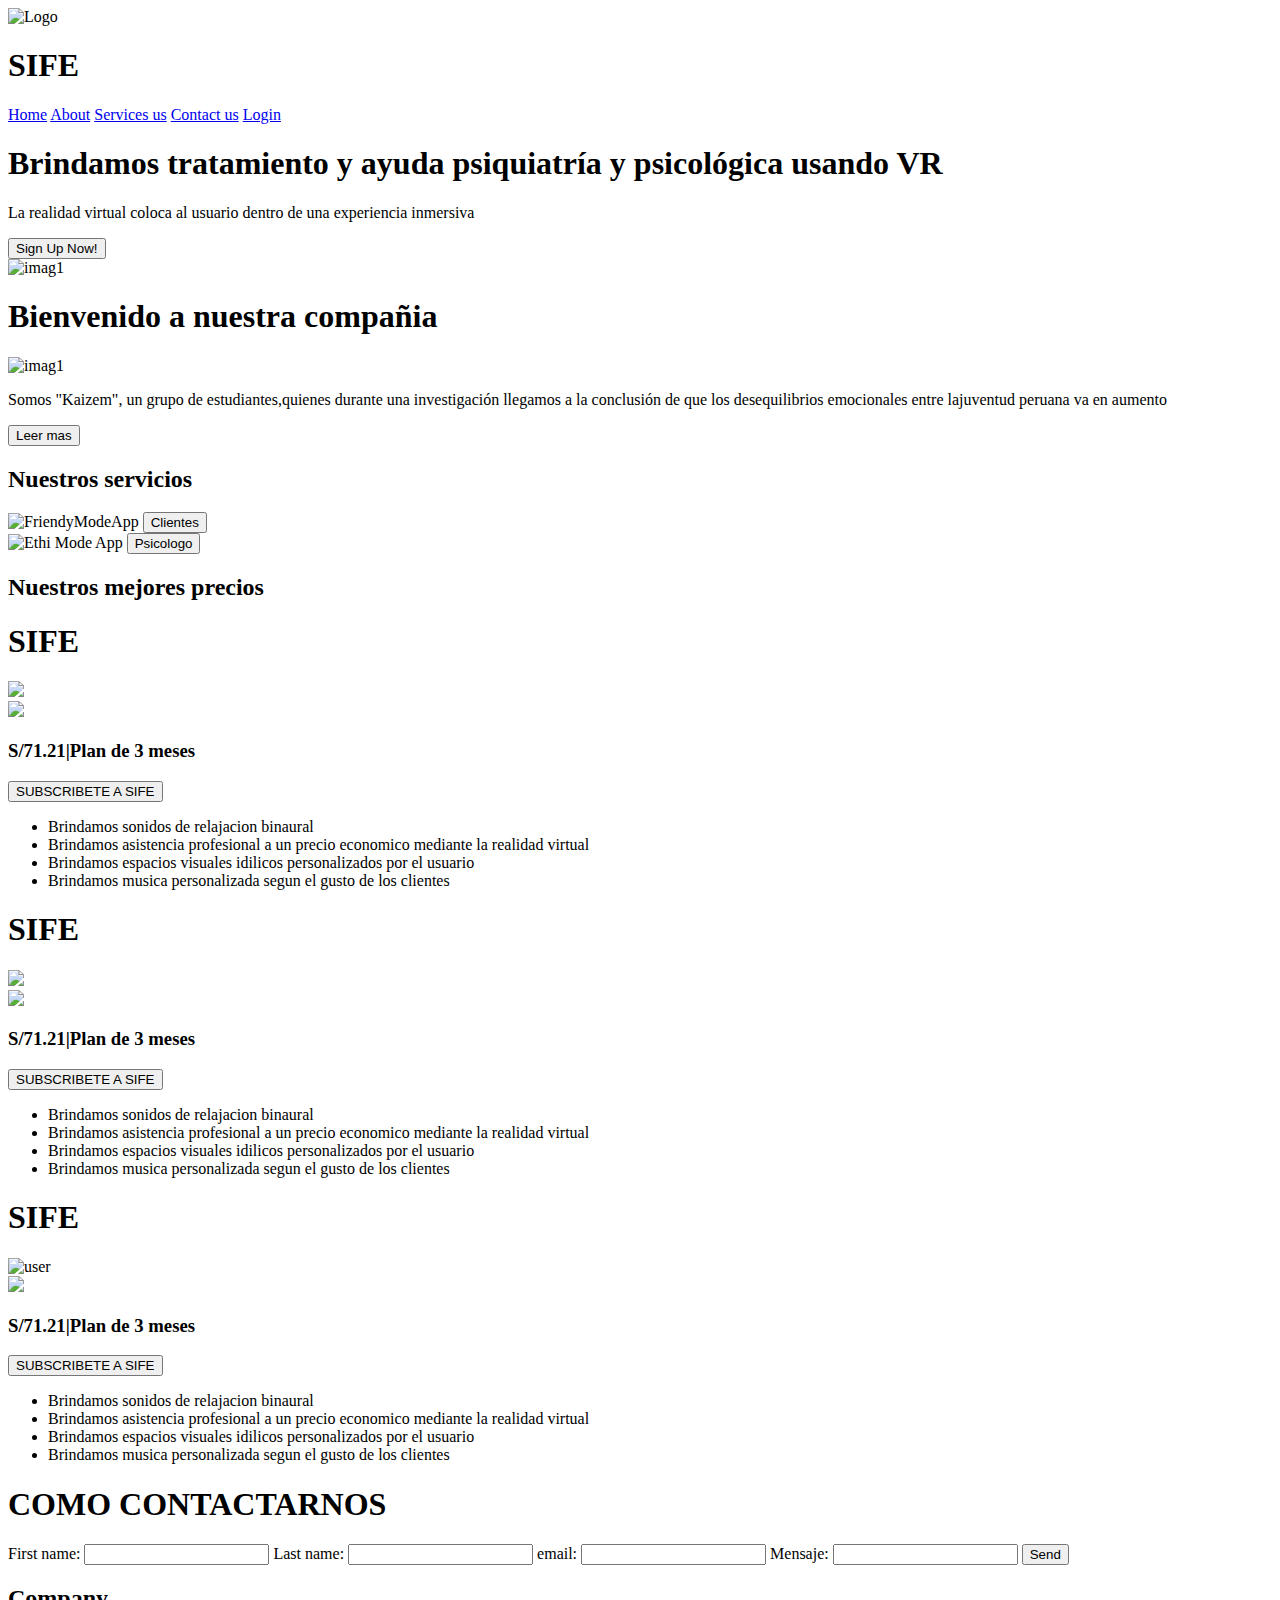
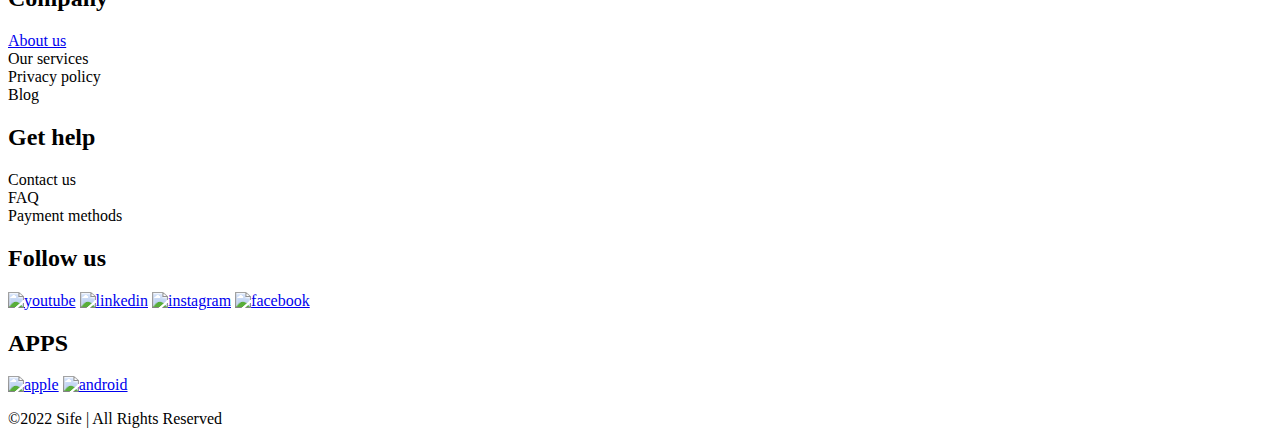
==== index.html @ 6ef8b2e0 "Rename template.html to index.html" ====
<!DOCTYPE html>
<head>
<meta charset="UTF-8">
<meta name="viewport" content="width=device-width, initial-scale=1.0">
<link rel="stylesheet" href="images/styles.css">
<title>Template</title>
<script src="images/myscript.js"></script>
</head>
<body>
<header>

<div class="Title">

<div class="item"><img src="images/Logo.png" alt="Logo" class="Logo"></div>
<div class="item"><h1  >SIFE</h1></div>
</div>    

<nav>
 
    <a href="images/template.html" class="b1">Home</a>
    <a href="images/template.html" class="b1">About</a>
    <a href="images/template.html" class="b1">Services us</a>
    <a href="images/template.html" class="b1">Contact us</a>
    <a href="images/template.html" class="b1">Login</a>

</nav>

</header>

<div class="images">


  <div class="column">
     <h1 class="texto1">Brindamos tratamiento y ayuda psiquiatría y psicológica usando VR</h1>

     <p class="texto1">La realidad virtual coloca al usuario dentro de una experiencia inmersiva</p>
      <button  class="RickRoll" onclick="RickRoll()" >Sign Up Now!</button>

   </div>



  <img src="images/augmented.png" alt="imag1" class="itemImage" >

</div>





<div class="column two">


    <h1 class="texto2">Bienvenido a nuestra compañia</h1>
    <img src="images/team.png" alt="imag1" class="itemImage">
    <p class="texto2">Somos "Kaizem", un grupo de estudiantes,quienes durante una investigación llegamos a la conclusión de que los desequilibrios emocionales entre lajuventud peruana va en aumento  </p>
    <button  class="RickRoll" onclick="RickRoll()" >Leer mas</button>
    
 </div>
    
    

  



 <h2 class="productTitle">Nuestros servicios</h2>
<div class="products">
    
    <div class="item">
    <img src="images/psicologo.png" alt="FriendyModeApp">
    <button  class="b3">Clientes</button>
    </div>
    
    <div  class="item">
    <img src="images/client.png" alt="Ethi Mode App">
    <button class="b3" >Psicologo</button>
    </div>


</div>

<h2 class="productTitleb">Nuestros mejores precios</h2>

<div class="subscription">

<div class="plan">

 <div class="PlanTitle">
     <h1>SIFE</h1>
     <img src="images/user.png">
  
 </div>

 <div class="PlanSubTitle">
     <img class="flag" src="images/flag.png">
     <h3>S/71.21|Plan de 3 meses</h3>
    
   
 </div>


 <button class="sub" onclick="RickRoll()">SUBSCRIBETE A SIFE</button>
 <ul>
     <li>Brindamos sonidos de relajacion binaural</li>
     <li>Brindamos asistencia profesional a un precio economico mediante la realidad virtual</li>
     <li>Brindamos espacios visuales idilicos personalizados por el usuario</li>
     <li>Brindamos musica personalizada segun el gusto de los clientes</li>
 </ul>


</div>


<div class="plan">

    <div class="PlanTitle">
        <h1>SIFE</h1>
        <img src="images/user.png">
     
    </div>
   
    <div class="PlanSubTitle">
        <img class="flag" src="images/flag.png">
        <h3>S/71.21|Plan de 3 meses</h3>
       
      
    </div>
   
   
    <button class="sub" onclick="RickRoll()">SUBSCRIBETE A SIFE</button>
    <ul>
        <li>Brindamos sonidos de relajacion binaural</li>
        <li>Brindamos asistencia profesional a un precio economico mediante la realidad virtual</li>
        <li>Brindamos espacios visuales idilicos personalizados por el usuario</li>
        <li>Brindamos musica personalizada segun el gusto de los clientes</li>
    </ul>
   
   
   </div>

   
 <div class="plan">

    <div class="PlanTitle">
        <h1>SIFE</h1>
        <img src="images/user.png" alt="user" class="user">
     
    </div>
   
    <div class="PlanSubTitle">
        <img class="flag" src="images/flag.png">
        <h3>S/71.21|Plan de 3 meses</h3>
       
      
    </div>
   
   
    <button class="sub" onclick="RickRoll()">SUBSCRIBETE A SIFE</button>
    <ul>
        <li>Brindamos sonidos de relajacion binaural</li>
        <li>Brindamos asistencia profesional a un precio economico mediante la realidad virtual</li>
        <li>Brindamos espacios visuales idilicos personalizados por el usuario</li>
        <li>Brindamos musica personalizada segun el gusto de los clientes</li>
    </ul>
   
   
 </div>

</div>



<div>
    <form class="SignUpForm">
        <h1>COMO CONTACTARNOS</h1>
        <label for="fname">First name:</label>
        <input type="text" id="fname" name="fname">
        <label for="lname">Last name:</label>
        <input type="text" id="lname" name="lname">
        <label for="email">email:</label>
        <input type="text" id="email" name="email">
        <label for="password">Mensaje:</label>
        <input type="password" id="password" name="password" id="mensaje">
        <button  class="RickRoll"  >Send</button>
    </form>
    
</div>



<footer>

<div class="footerdiv">
    
    <div class="footerdiv2">
        <h2 class="footerTitle2">Company</h2>
        <a href="images/redirect.html"><div class="footerdiv2 item">About us</div></a>
        <div class="footerdiv2 item">Our services</div>
        <div class="footerdiv2 item">Privacy policy</div>
        <div class="footerdiv2 item">Blog</div>

    </div>

    <div class="footerdiv2">
         <h2 class="footerTitle2">Get help</h2>
         <div class="footerdiv2 item">Contact us</div>
         <div class="footerdiv2 item">FAQ</div>
         <div class="footerdiv2 item">Payment methods</div>

      
    </div>

    <div class="footerdiv2">
     <h2 class="footerTitle2">Follow us</h2>
     <div class="footerdiv3">
        <a href="images/redirect.html"><img src="images/youtube.png" alt="youtube" class="socialImage"></a>
        <a href="images/.html"><img src="images/linkedin.png" alt="linkedin" class="socialImage"></a>
        <a href="images/redirect.html"><img src="images/instagram.png" alt="instagram" class="socialImage"></a>
        <a href="images/redirect.html"><img src="images/facebook.png" alt="facebook" class="socialImage"></a>
     </div>
    </div>


     <div class="footerdiv2">
        <h2 class="footerTitle2">APPS</h2>
        <div class="footerdiv3">
           <a href="images/redirect.html"><img src="images/apple.png" alt="apple" class="socialImage"></a>
           <a href="images/redirect.html"><img src="images/android.png" alt="android" class="socialImage"></a>
    
        </div>

      
    </div>
  
    </div>

<p class="footerTitle3">&copy;2022 Sife | All Rights Reserved</p>
</footer>
</body>
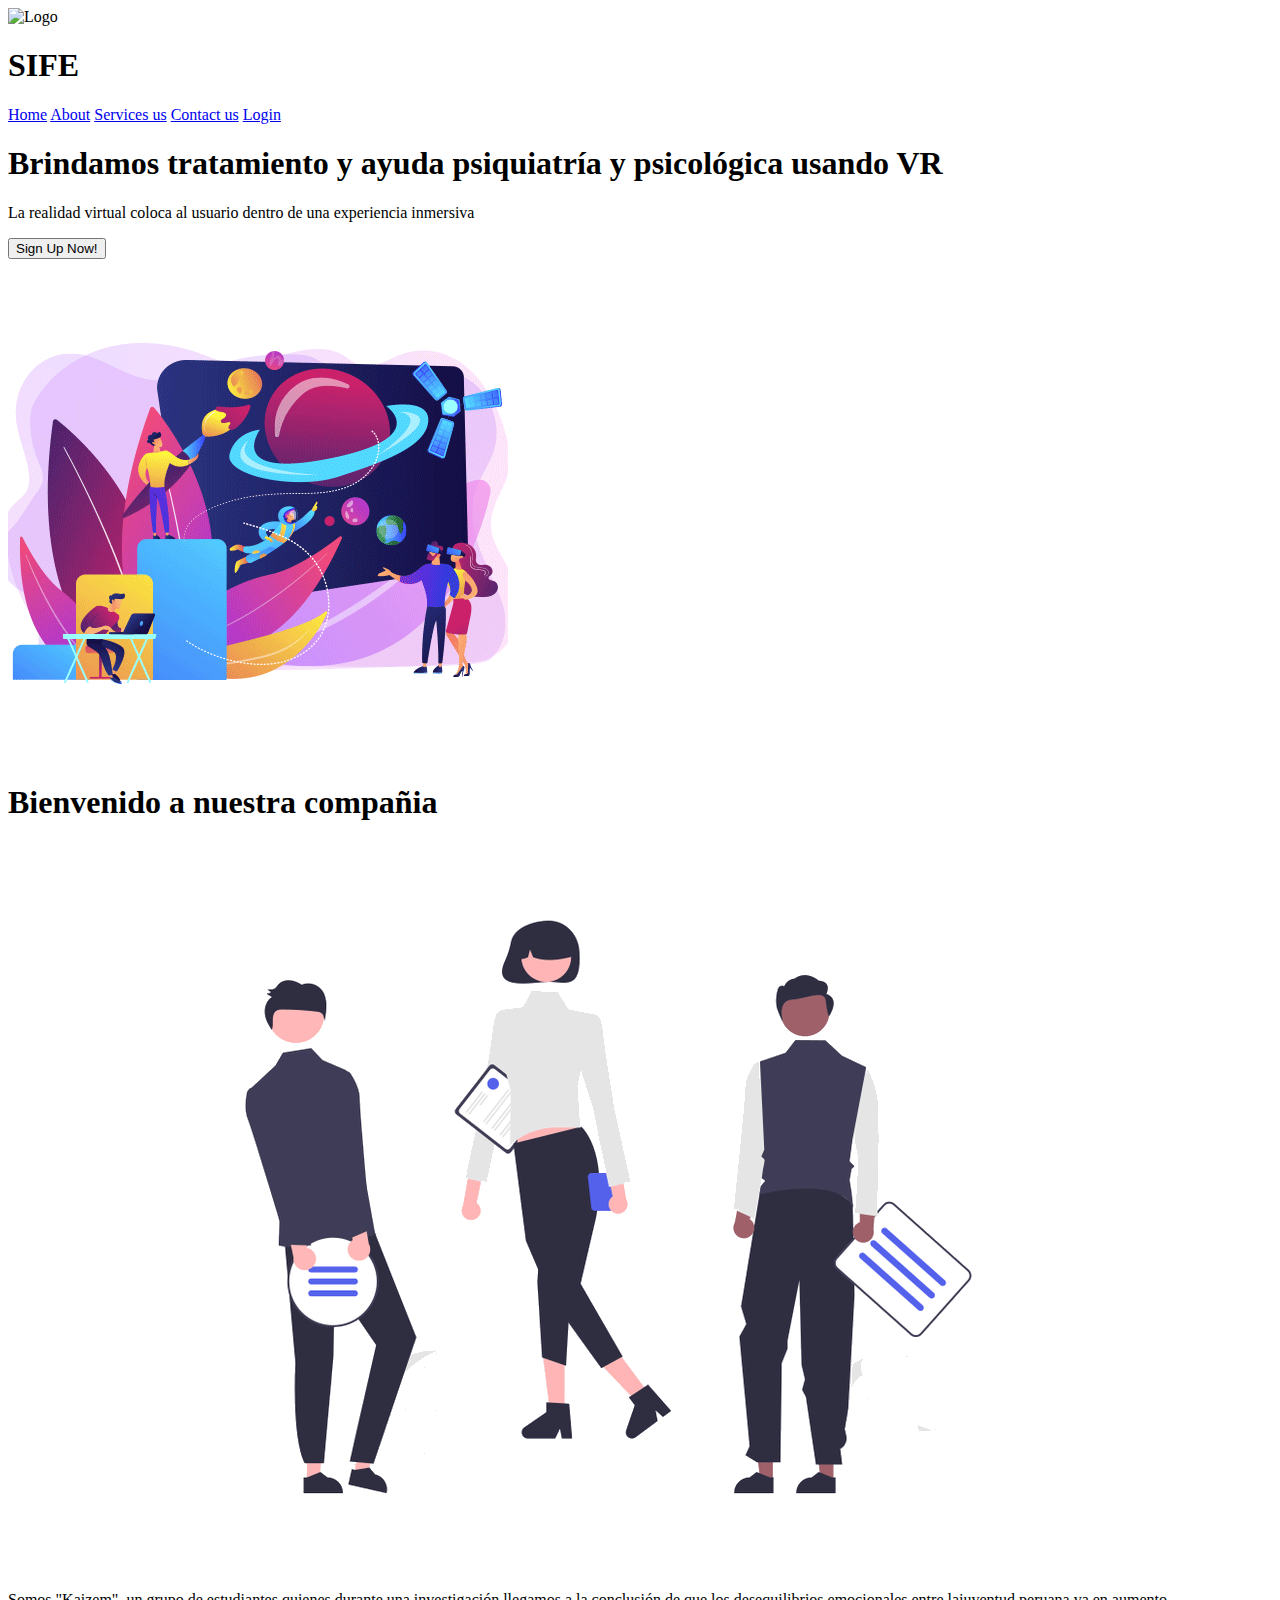
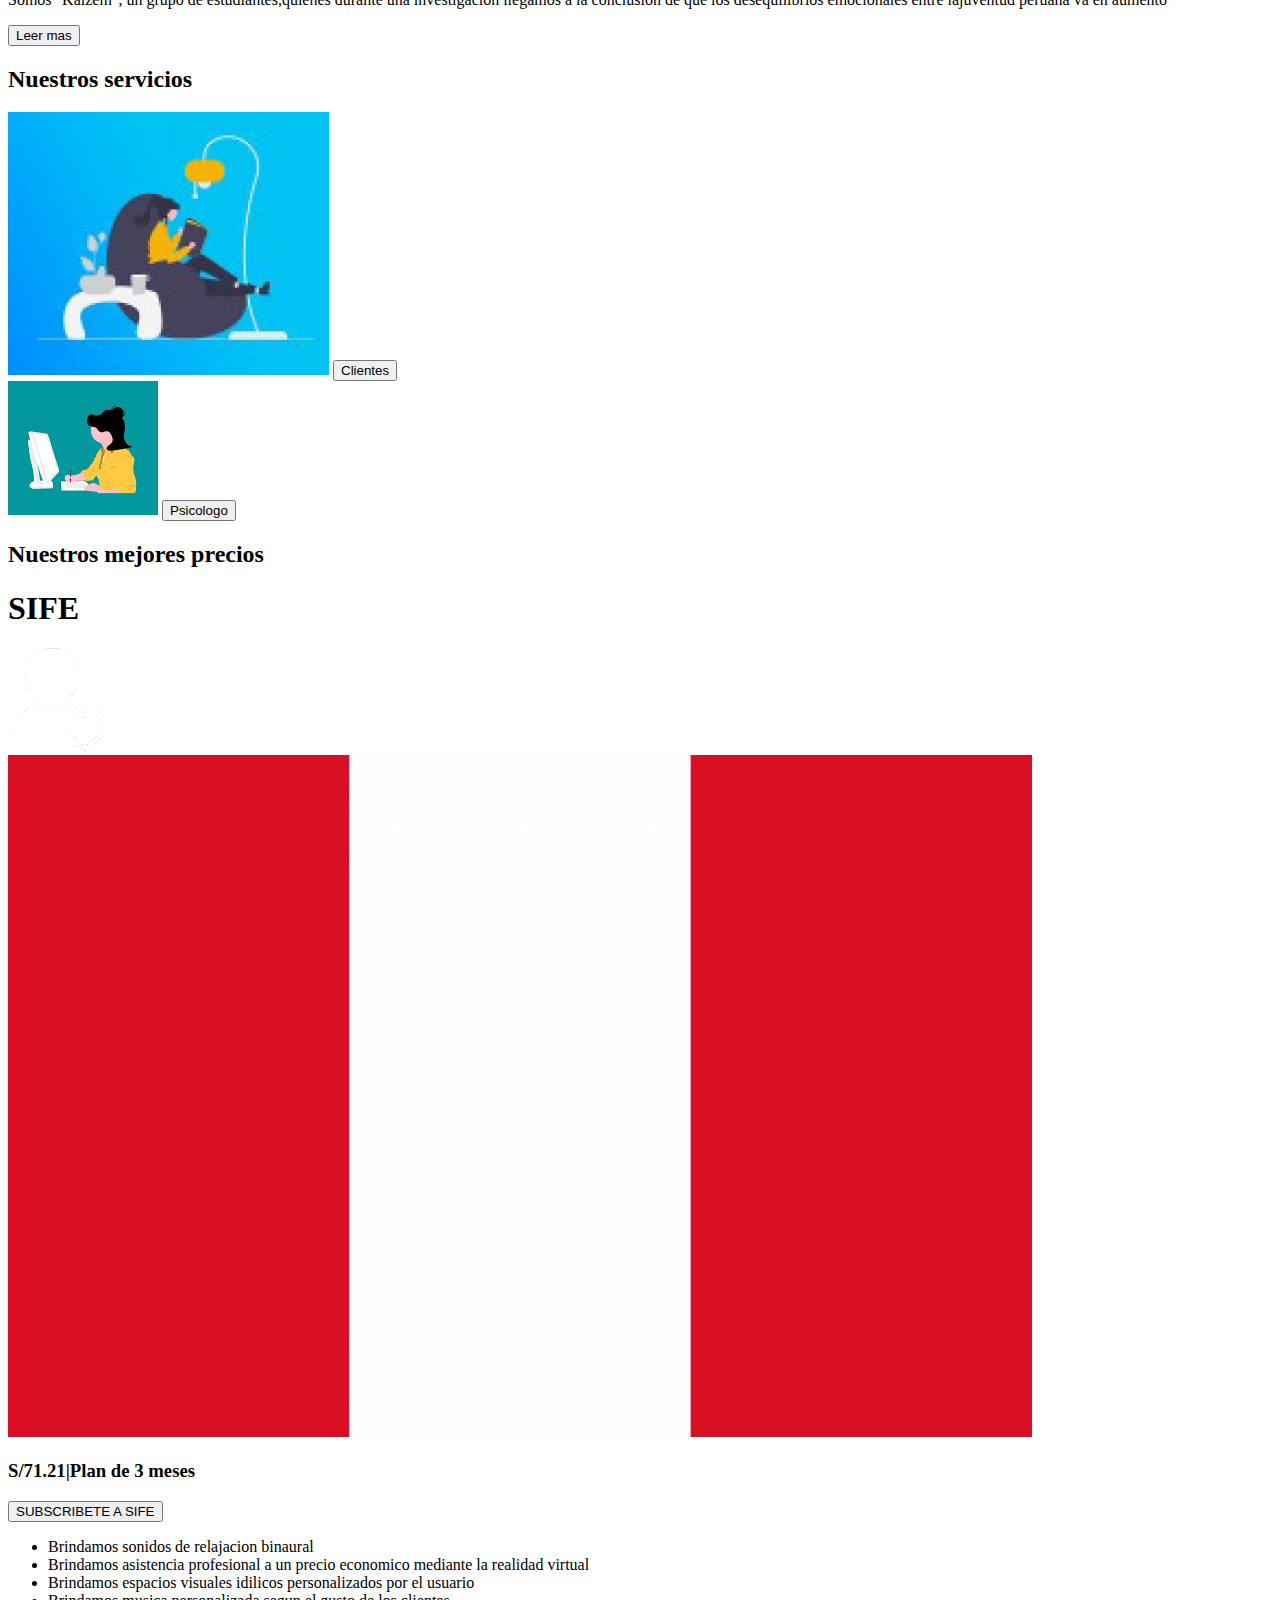
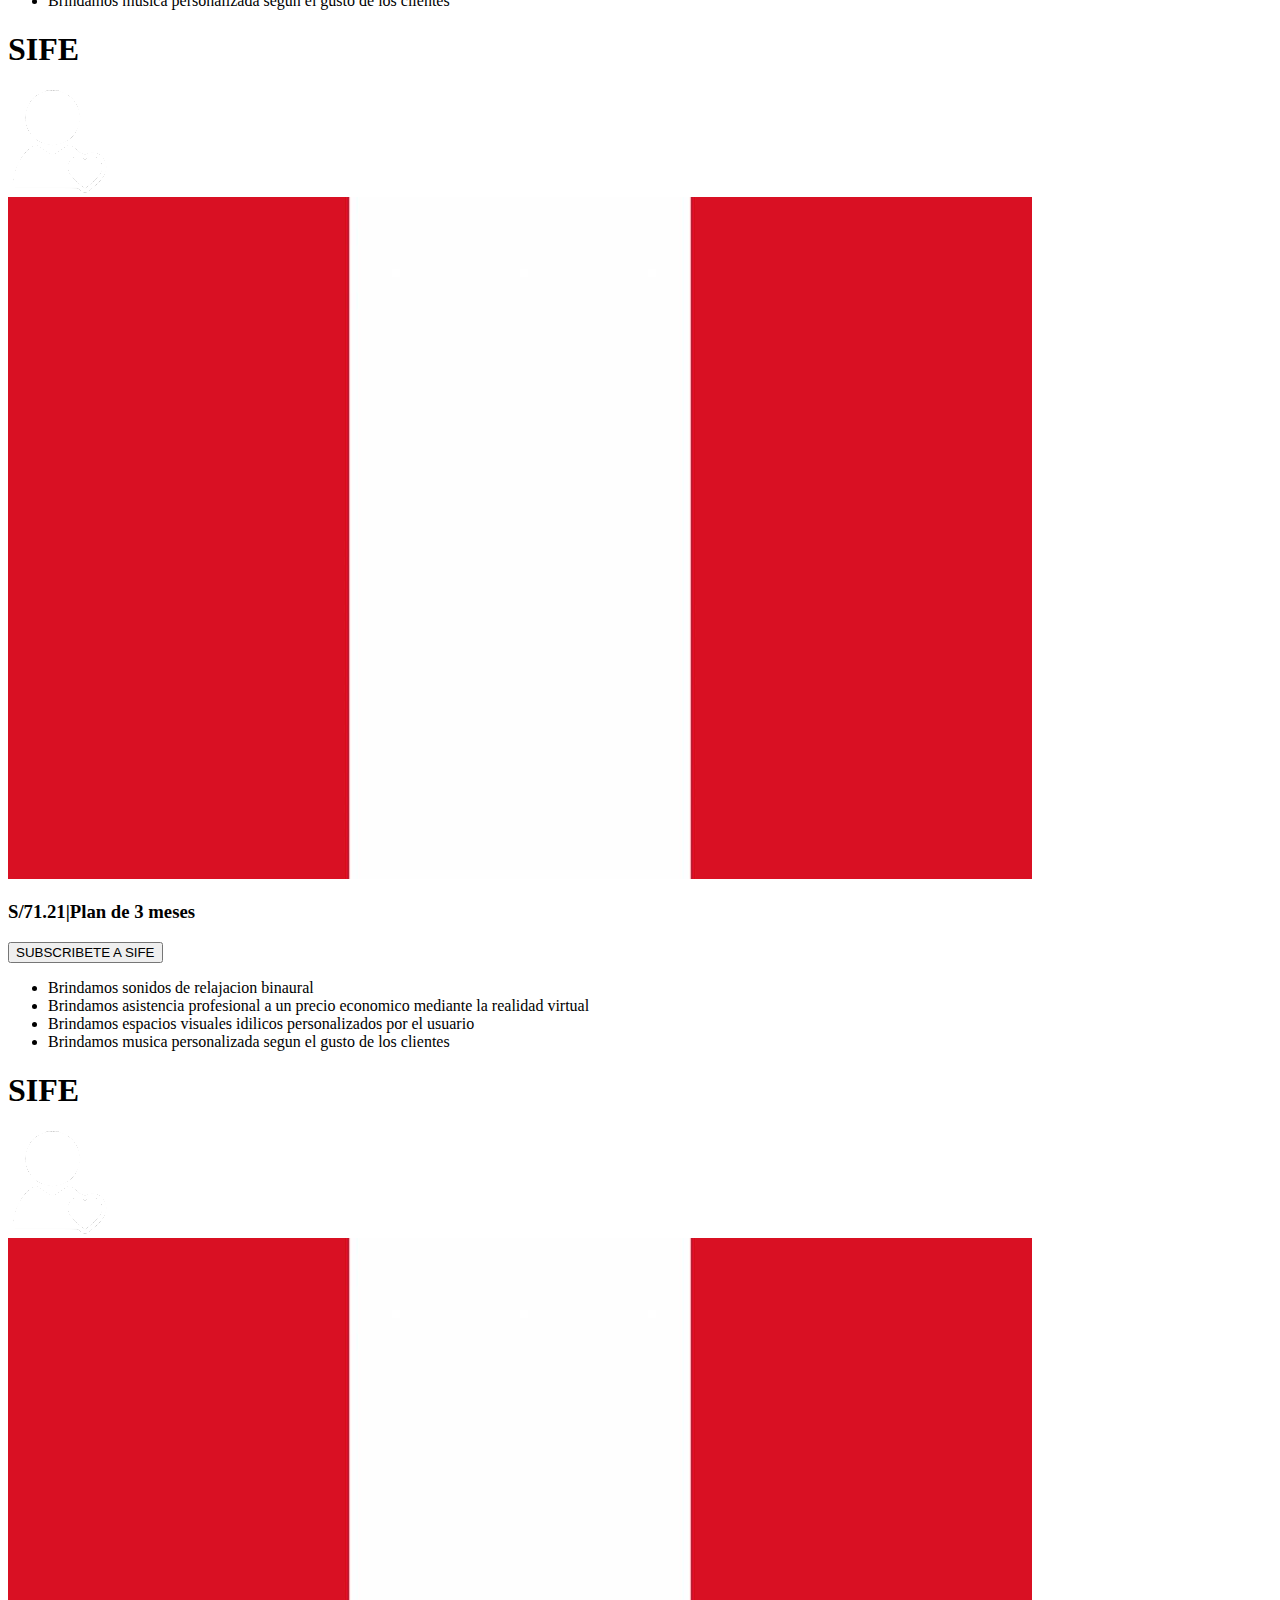
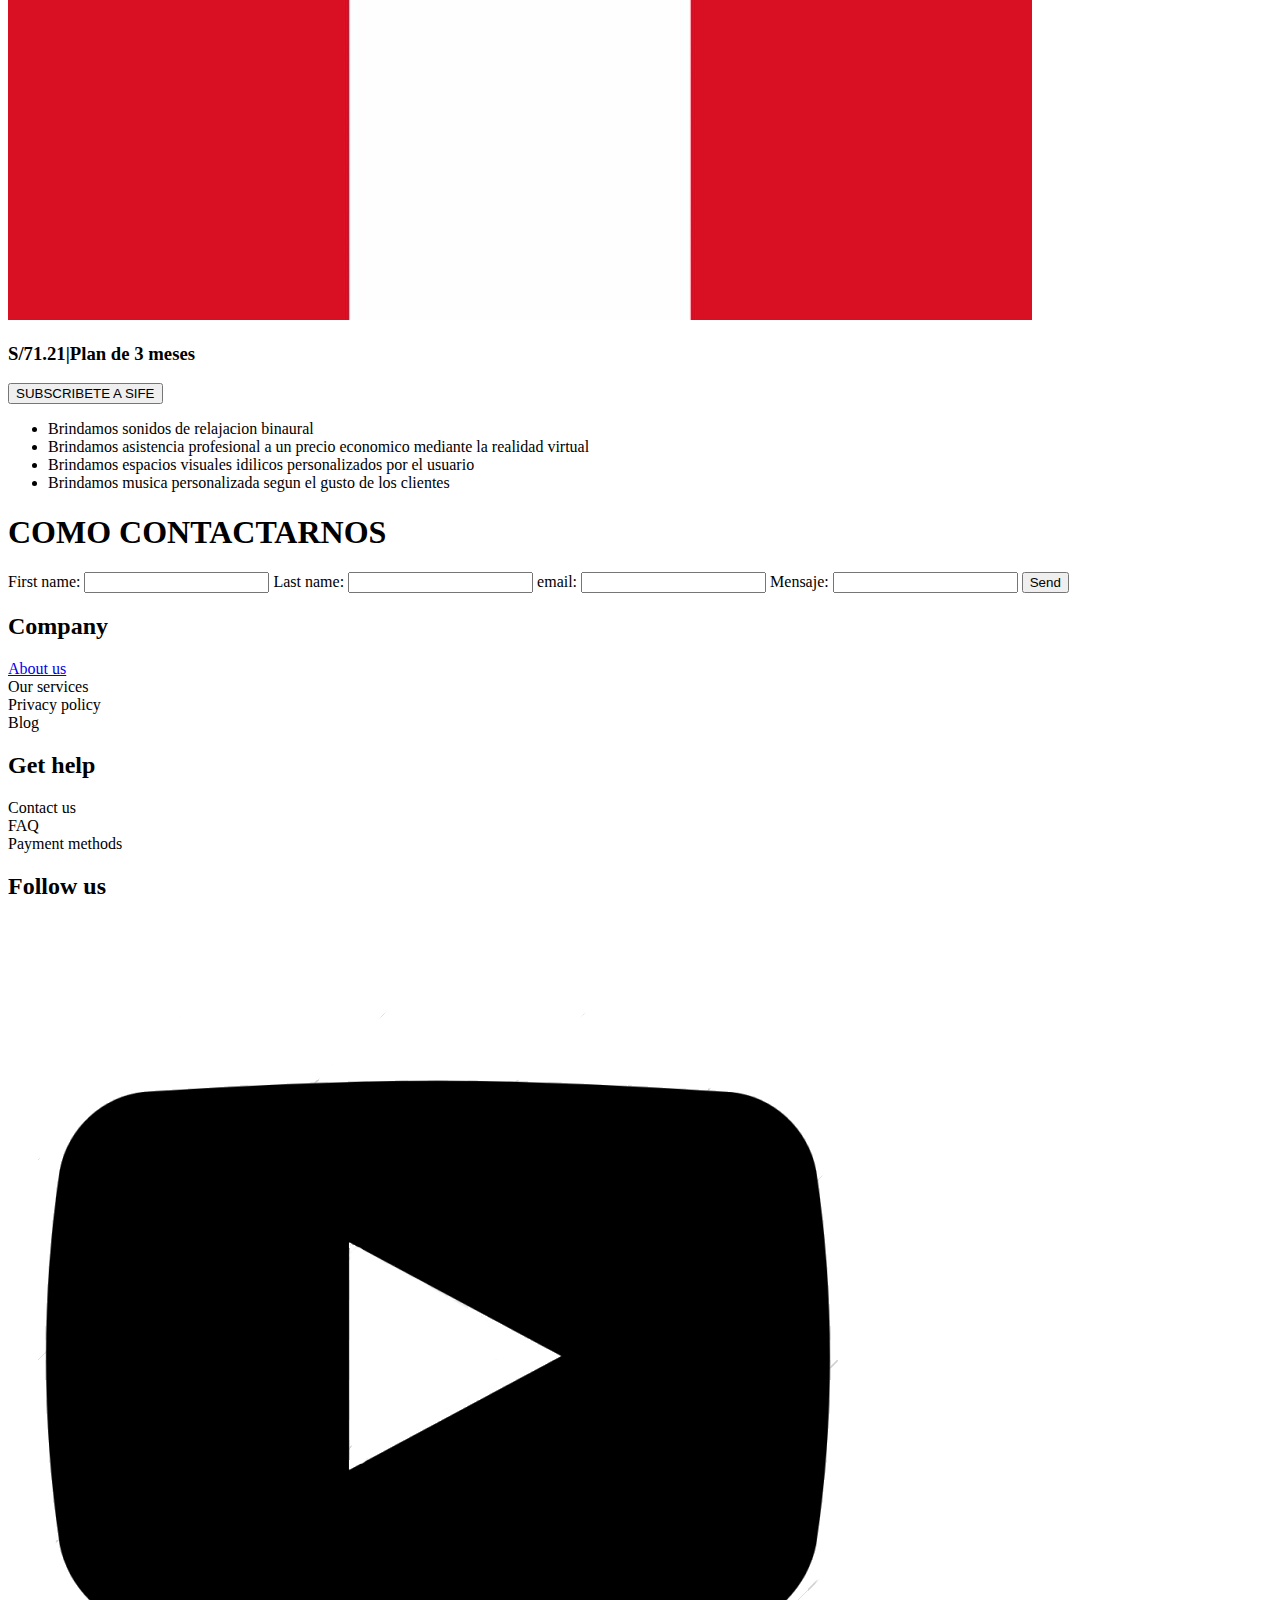
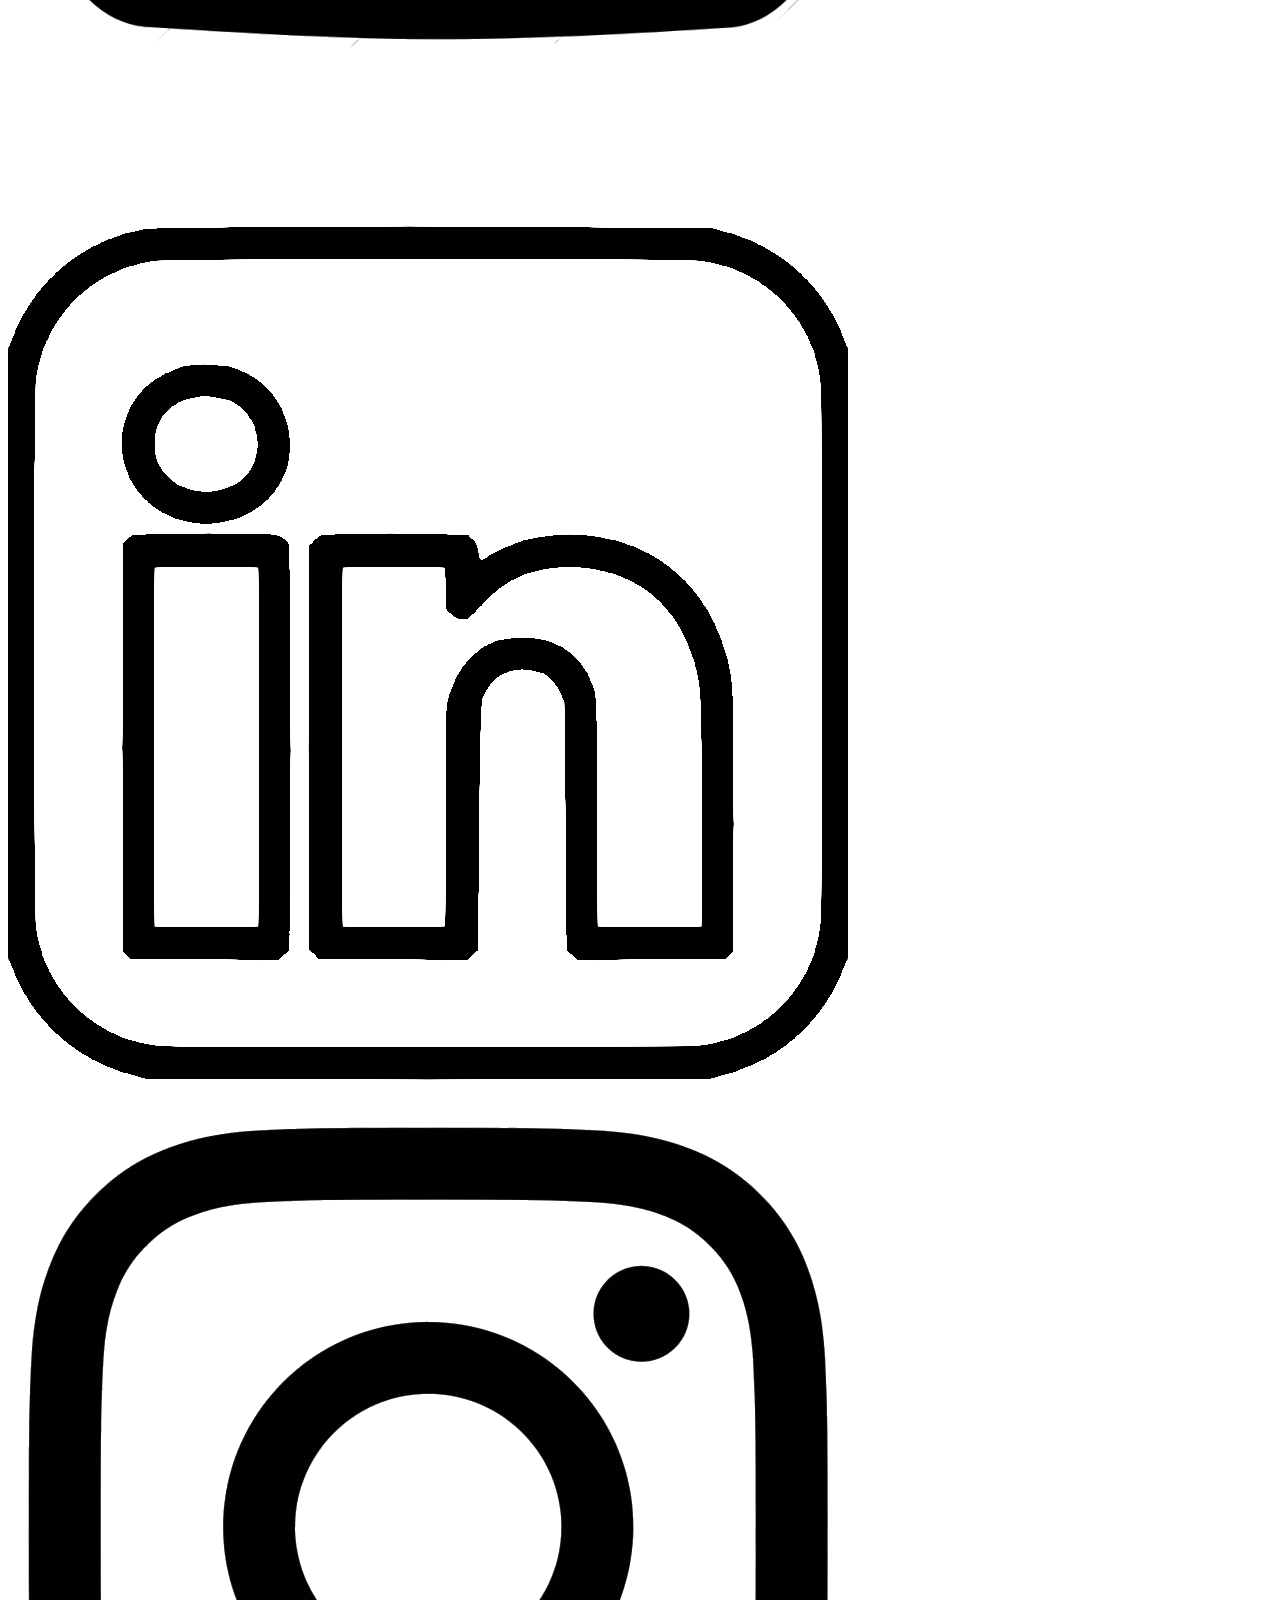
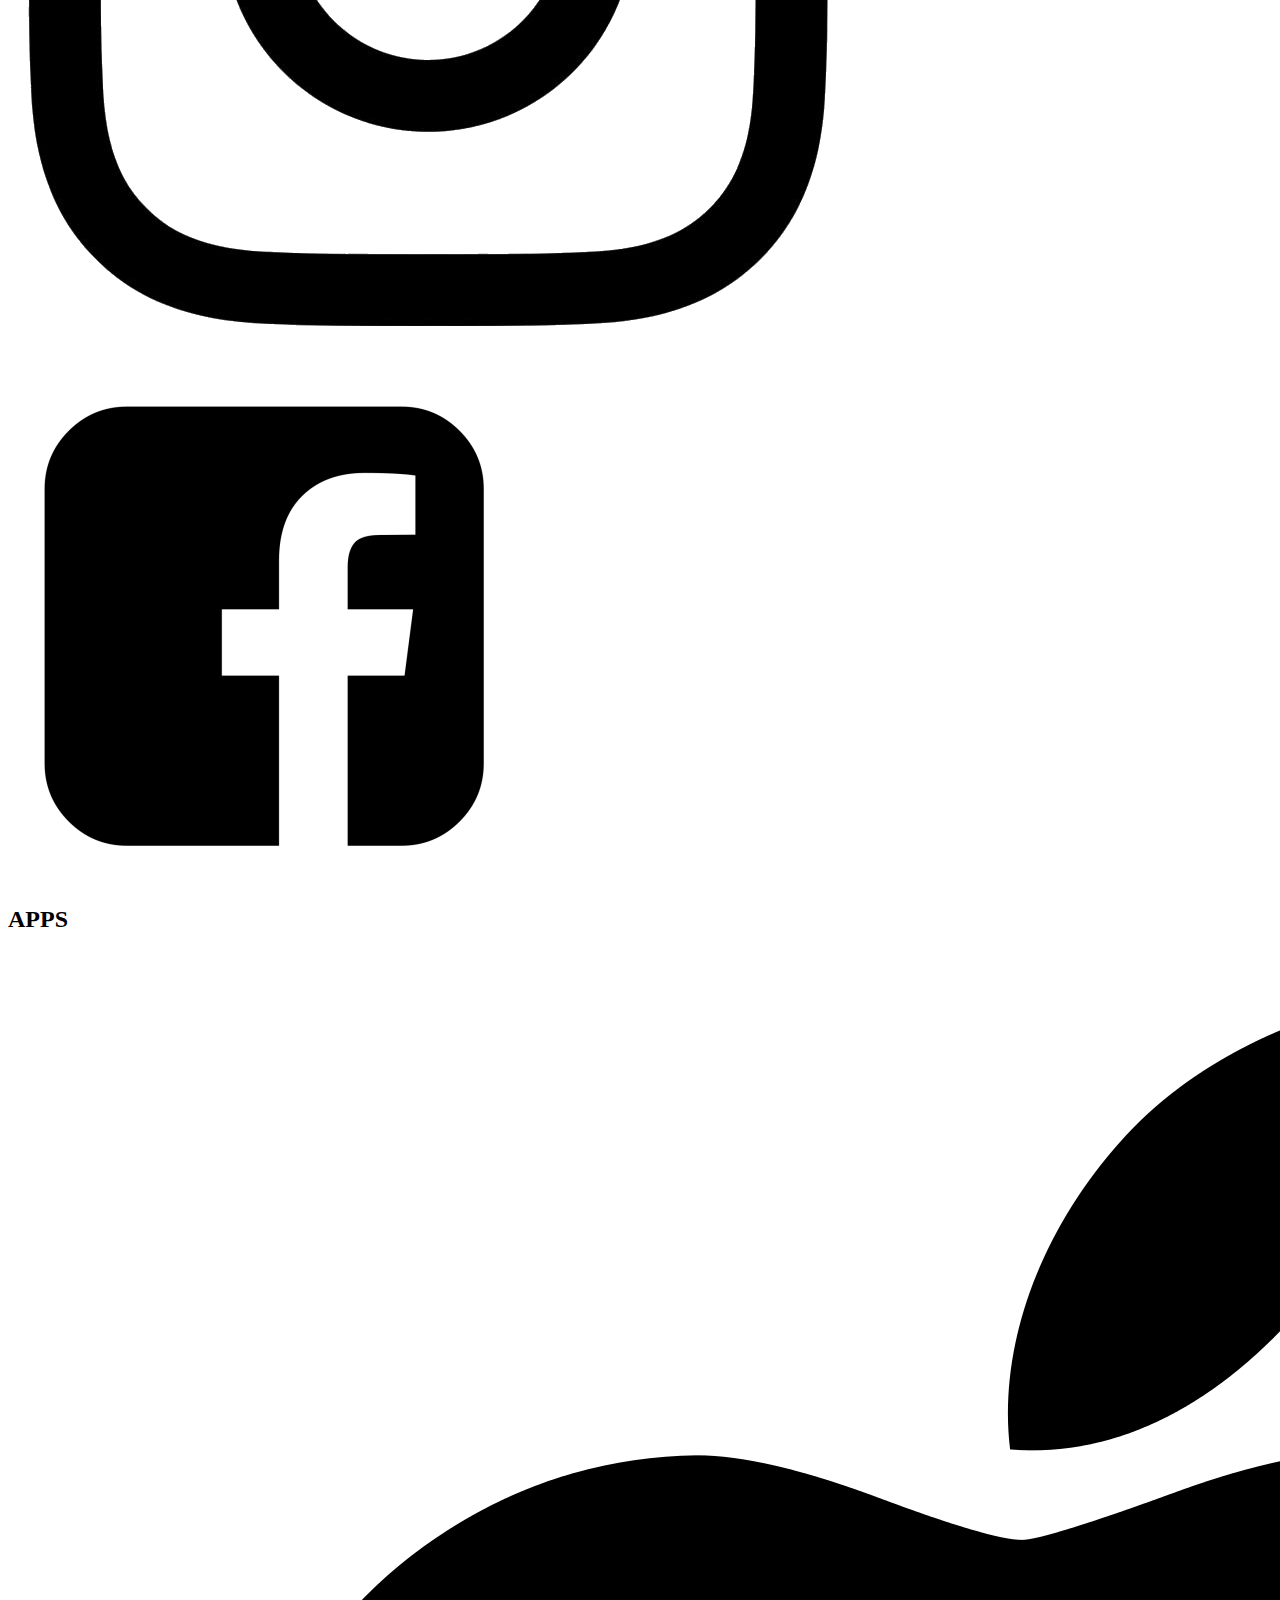
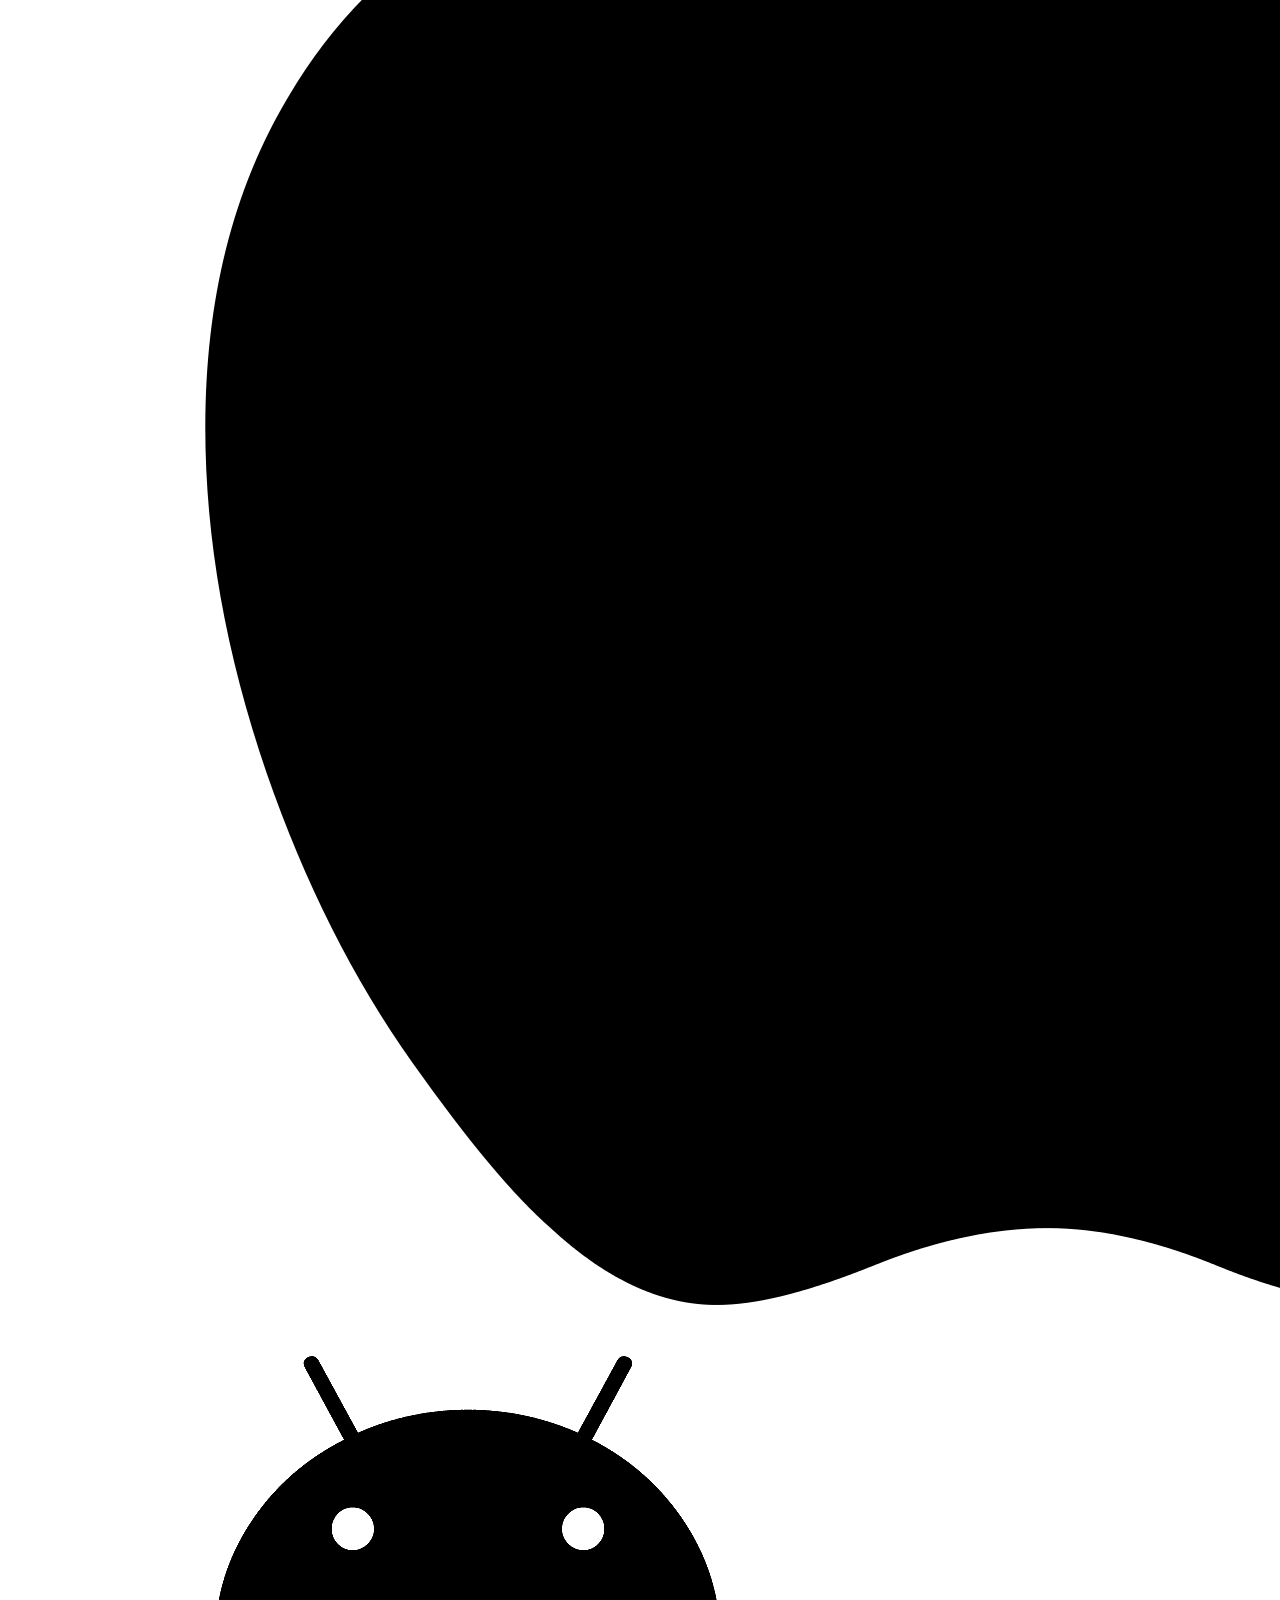
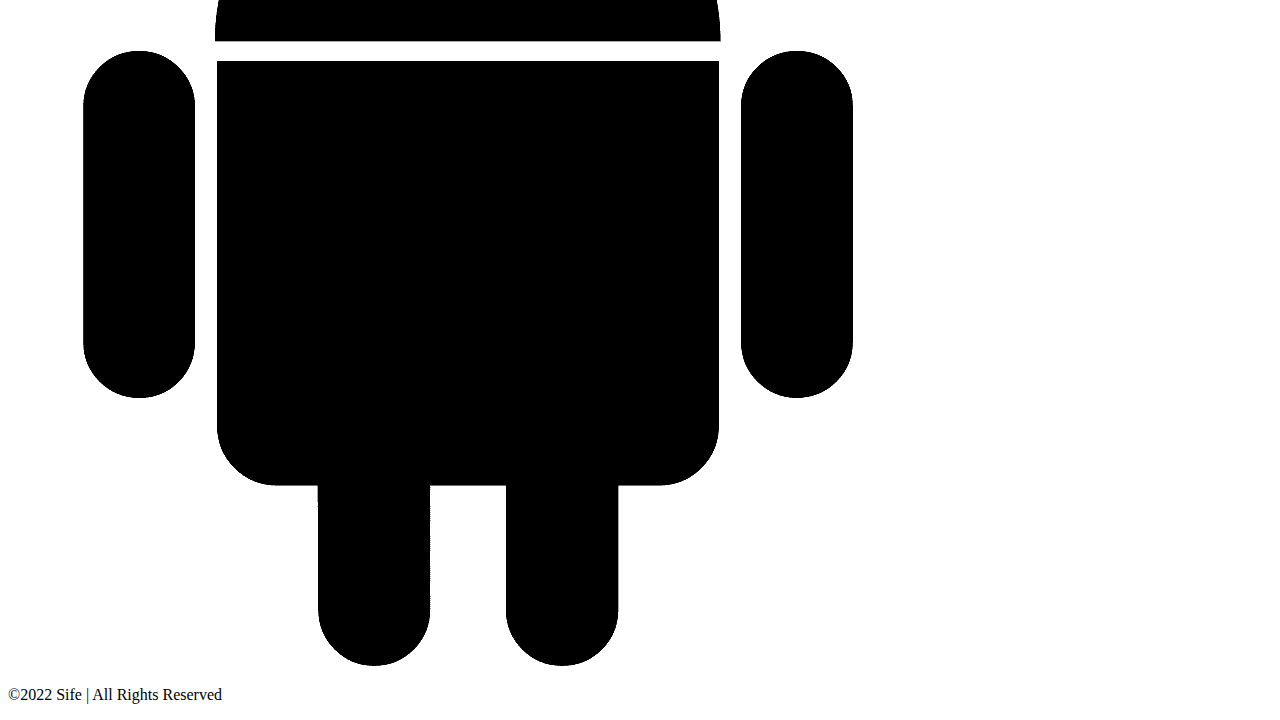
==== commit 12e361fa: "Update index.html" ====
--- a/index.html
+++ b/index.html
@@ -4,7 +4,7 @@
 <meta name="viewport" content="width=device-width, initial-scale=1.0">
 <link rel="stylesheet" href="images/styles.css">
 <title>Template</title>
-<script src="images/myscript.js"></script>
+<script src="myscript.js"></script>
 </head>
 <body>
 <header>
@@ -17,11 +17,11 @@
 
 <nav>
  
-    <a href="images/template.html" class="b1">Home</a>
-    <a href="images/template.html" class="b1">About</a>
-    <a href="images/template.html" class="b1">Services us</a>
-    <a href="images/template.html" class="b1">Contact us</a>
-    <a href="images/template.html" class="b1">Login</a>
+    <a href="template.html" class="b1">Home</a>
+    <a href="template.html" class="b1">About</a>
+    <a href="template.html" class="b1">Services us</a>
+    <a href="template.html" class="b1">Contact us</a>
+    <a href="template.html" class="b1">Login</a>
 
 </nav>
 
@@ -40,7 +40,7 @@
 
 
 
-  <img src="images/augmented.png" alt="imag1" class="itemImage" >
+  <img src="augmented.png" alt="imag1" class="itemImage" >
 
 </div>
 
@@ -52,7 +52,7 @@
 
 
     <h1 class="texto2">Bienvenido a nuestra compañia</h1>
-    <img src="images/team.png" alt="imag1" class="itemImage">
+    <img src="team.png" alt="imag1" class="itemImage">
     <p class="texto2">Somos "Kaizem", un grupo de estudiantes,quienes durante una investigación llegamos a la conclusión de que los desequilibrios emocionales entre lajuventud peruana va en aumento  </p>
     <button  class="RickRoll" onclick="RickRoll()" >Leer mas</button>
     
@@ -68,12 +68,12 @@
 <div class="products">
     
     <div class="item">
-    <img src="images/psicologo.png" alt="FriendyModeApp">
+    <img src="psicologo.png" alt="FriendyModeApp">
     <button  class="b3">Clientes</button>
     </div>
     
     <div  class="item">
-    <img src="images/client.png" alt="Ethi Mode App">
+    <img src="client.png" alt="Ethi Mode App">
     <button class="b3" >Psicologo</button>
     </div>
 
@@ -88,12 +88,12 @@
 
  <div class="PlanTitle">
      <h1>SIFE</h1>
-     <img src="images/user.png">
+     <img src="user.png">
   
  </div>
 
  <div class="PlanSubTitle">
-     <img class="flag" src="images/flag.png">
+     <img class="flag" src="flag.png">
      <h3>S/71.21|Plan de 3 meses</h3>
     
    
@@ -116,12 +116,12 @@
 
     <div class="PlanTitle">
         <h1>SIFE</h1>
-        <img src="images/user.png">
+        <img src="user.png">
      
     </div>
    
     <div class="PlanSubTitle">
-        <img class="flag" src="images/flag.png">
+        <img class="flag" src="flag.png">
         <h3>S/71.21|Plan de 3 meses</h3>
        
       
@@ -144,12 +144,12 @@
 
     <div class="PlanTitle">
         <h1>SIFE</h1>
-        <img src="images/user.png" alt="user" class="user">
+        <img src="user.png" alt="user" class="user">
      
     </div>
    
     <div class="PlanSubTitle">
-        <img class="flag" src="images/flag.png">
+        <img class="flag" src="flag.png">
         <h3>S/71.21|Plan de 3 meses</h3>
        
       
@@ -195,7 +195,7 @@
     
     <div class="footerdiv2">
         <h2 class="footerTitle2">Company</h2>
-        <a href="images/redirect.html"><div class="footerdiv2 item">About us</div></a>
+        <a href="redirect.html"><div class="footerdiv2 item">About us</div></a>
         <div class="footerdiv2 item">Our services</div>
         <div class="footerdiv2 item">Privacy policy</div>
         <div class="footerdiv2 item">Blog</div>
@@ -214,10 +214,10 @@
     <div class="footerdiv2">
      <h2 class="footerTitle2">Follow us</h2>
      <div class="footerdiv3">
-        <a href="images/redirect.html"><img src="images/youtube.png" alt="youtube" class="socialImage"></a>
-        <a href="images/.html"><img src="images/linkedin.png" alt="linkedin" class="socialImage"></a>
-        <a href="images/redirect.html"><img src="images/instagram.png" alt="instagram" class="socialImage"></a>
-        <a href="images/redirect.html"><img src="images/facebook.png" alt="facebook" class="socialImage"></a>
+        <a href="redirect.html"><img src="youtube.png" alt="youtube" class="socialImage"></a>
+        <a href="redirect.html"><img src="linkedin.png" alt="linkedin" class="socialImage"></a>
+        <a href="redirect.html"><img src="instagram.png" alt="instagram" class="socialImage"></a>
+        <a href="redirect.html"><img src="facebook.png" alt="facebook" class="socialImage"></a>
      </div>
     </div>
 
@@ -225,8 +225,8 @@
      <div class="footerdiv2">
         <h2 class="footerTitle2">APPS</h2>
         <div class="footerdiv3">
-           <a href="images/redirect.html"><img src="images/apple.png" alt="apple" class="socialImage"></a>
-           <a href="images/redirect.html"><img src="images/android.png" alt="android" class="socialImage"></a>
+           <a href="redirect.html"><img src="apple.png" alt="apple" class="socialImage"></a>
+           <a href="edirect.html"><img src="android.png" alt="android" class="socialImage"></a>
     
         </div>
 
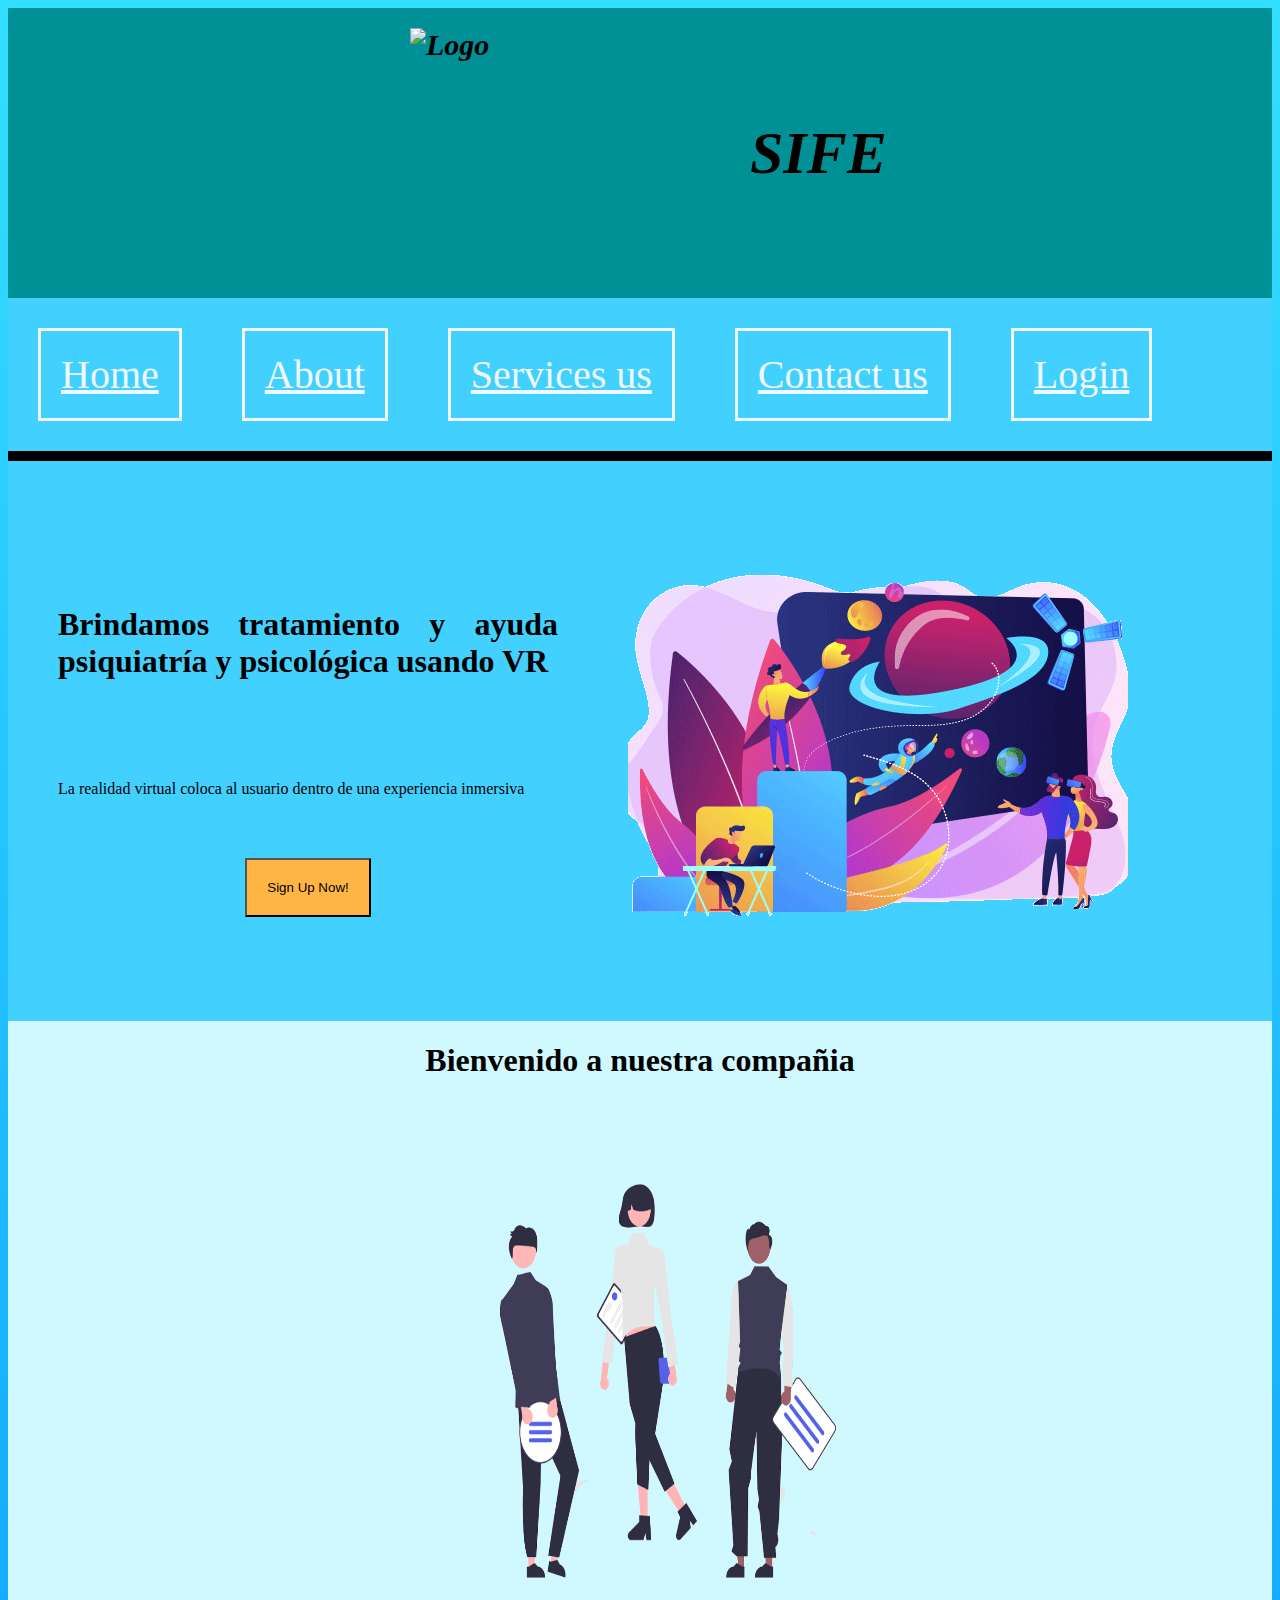
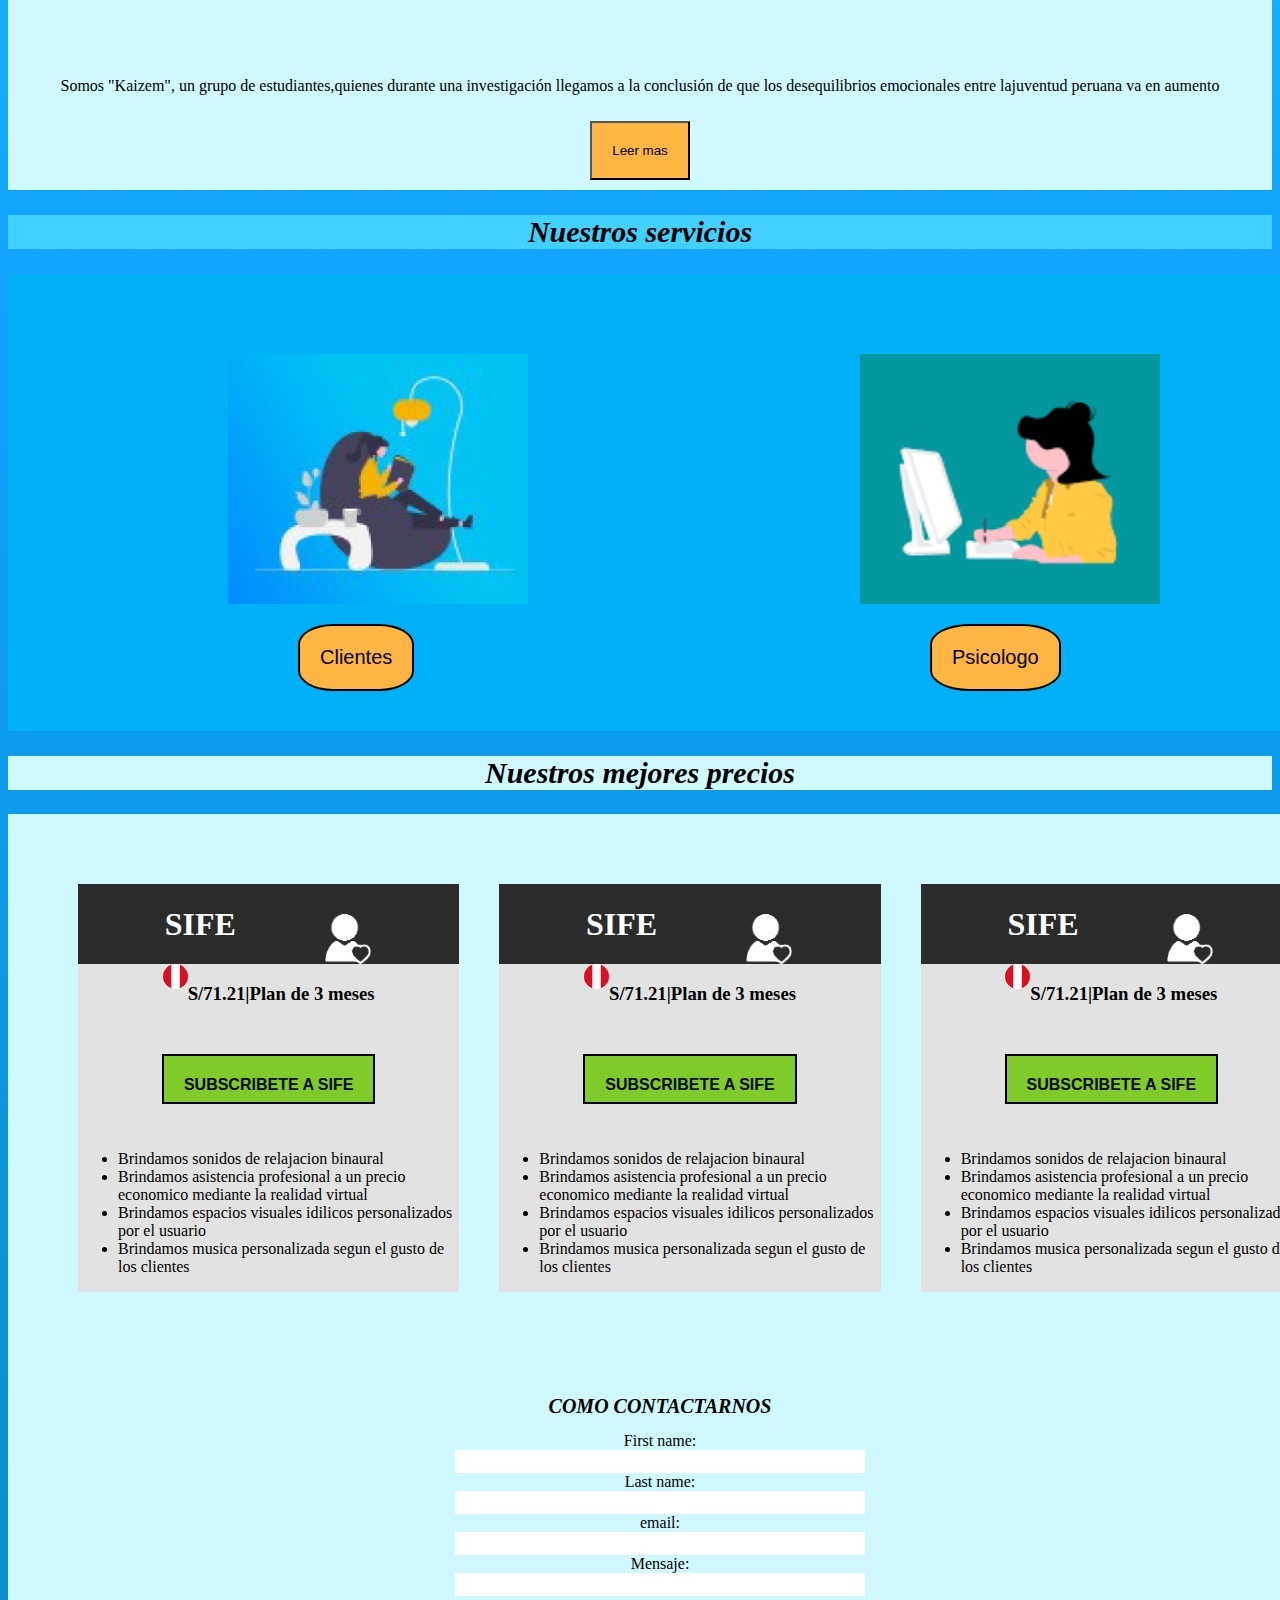
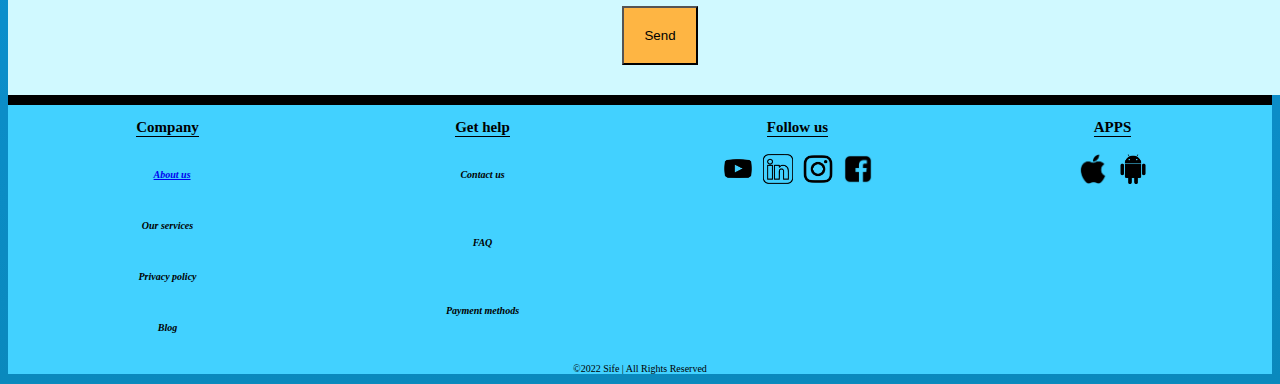
==== commit d9c94f5d: "Update index.html" ====
--- a/index.html
+++ b/index.html
@@ -2,7 +2,7 @@
 <head>
 <meta charset="UTF-8">
 <meta name="viewport" content="width=device-width, initial-scale=1.0">
-<link rel="stylesheet" href="images/styles.css">
+<link rel="stylesheet" href="styles.css">
 <title>Template</title>
 <script src="myscript.js"></script>
 </head>
--- a/styles.css
+++ b/styles.css
@@ -0,0 +1,480 @@
+.Logo{
+
+    height: 250px;
+    width:200 px;
+    
+}
+
+body{
+    background-color: #42d1ff;
+    background: linear-gradient(0deg, rgba(10,137,189,1) 0%, rgba(17,162,255,1) 47%, rgba(51,223,255,1) 100%);
+}
+
+.Title{
+    font-family: "PT Sans Narrow";
+    color:rgb(0, 0, 0);
+    display: flex;
+    align-items: center;
+    background-color: rgb(000, 145, 150);
+    width:500px; 
+    margin:auto;
+    padding: auto;
+
+
+}
+
+header{
+    
+    height: auto;
+    width:100%; 
+    align-items: center;
+    background-color: rgb(000, 145, 150);
+    border-bottom:solid black 10px ;
+    
+}
+
+nav  {
+   
+    align-items: center;
+    border: 10px ;
+    border-color: black;
+    background-color:#42d1ff;
+    display: flex;
+    flex-direction: row;
+    margin:auto;
+}
+
+.b1{
+    color: aliceblue;
+    border-style: solid;
+    background-color:#42d1ff;
+    font-size:40px;
+    align-items: center;
+    margin:30px;
+    padding:20px
+}
+.b1:hover{
+    cursor:pointer;
+}
+
+.dropdown{
+    position:relative;
+    display:inline-block
+}
+
+.dropdown-content{
+    display:none;
+   position: absolute;
+    overflow: auto;
+    z-index:1;
+    box-shadow: 0px 8px 16px 0px rgba(0, 0, 0, 0.541);
+    min-width: 160px;
+
+   
+}
+
+.dropdown-content a{
+    color:black;
+    padding:12px 16px;
+    text-decoration: none;
+    display: block;
+}
+
+.dropdown a:hover{
+    background-color: rgba(128, 219, 122, 0.692);
+}
+
+.show{display:block}
+
+.item{
+    padding:20px;
+    font-style: italic;
+    font-family: "PT Sans Narrow";
+    font-weight: bold;
+    font-size: 30px;
+}
+
+.images{
+    
+    background: #42d1ff;
+    height: fit-content;
+    width:100%; 
+    display: flex;
+    flex-direction: row;
+    align-items: center;
+    
+    
+   
+}
+
+.itemImage{
+    padding-top: 30px;
+    padding-bottom: 30px;
+    padding-left:20px;
+    padding-right:20px;
+    height: 500px;
+    width: 500px;
+    align-self: center;
+    align-items: center;
+    justify-content: left;
+    position: relative;
+    cursor:pointer;
+    
+}
+
+
+
+
+
+
+.flexbutton{
+display: flex;
+flex-direction: column;
+justify-content:center;
+position:relative;
+flex:1;
+}
+
+
+.b2{
+    color: rgb(7, 7, 7);
+    border-style: solid;
+    border-color: rgb(83, 83, 83);
+    background-color: rgb(218, 218, 218);
+    font-size:30px;
+    align-items: center;
+    margin:30px;
+    padding:20px;
+    height: fit-content;
+    width: fit-content;
+    border-radius: 50%;
+}
+
+
+.b2:hover{
+background-color: black;
+color:white;
+cursor:pointer;
+}
+
+.RickRoll{
+    margin:10px;
+    padding:20px;
+    height: 30xp;
+    width: auto;
+    align-self: center;
+    background-color: #FEB543;
+    color:rgb(0, 0, 0);
+    cursor:pointer;
+    display: inline-block;
+    position: relative;
+    
+}
+
+.RickRoll:hover{
+    background-color: aqua;
+    color:rgb(0, 0, 0);
+}
+
+.texto1{
+
+
+font-family: "PT Sans Narrow";
+color: rgb(0, 0, 0);
+text-align: justify;
+width: 500px;
+word-wrap: break-word;
+margin: 50px;
+
+}
+
+.column{
+    display: flex;
+    flex-direction: column;
+    text-align: center;
+}
+
+.column.two{
+background-color: rgb(208, 249, 255)
+}
+
+.texto2{
+
+
+    font-family: "PT Sans Narrow";
+    color: rgb(0, 0, 0);
+    word-wrap: break-word;
+
+    }
+
+
+.SignUpForm{
+    display:flex;
+    flex-direction: column;
+    background-color: rgb(208, 249, 255);
+    height: fit-content;
+    width: 100%;
+    justify-content: space-evenly;
+    padding: 20px;
+ 
+  
+}
+
+.SignUpForm label{
+    align-self:center;
+    height: fit-content;
+    width: fit-content;
+ 
+}
+
+.SignUpForm input{
+    align-self:center;
+    height: fit-content;
+    width: 400px;
+    border: solid white;
+}
+
+
+form h1{
+    font-style: italic;
+    font-family: "PT Sans Narrow";
+    font-weight: bold;
+    font-size: 20px;
+    align-self: center;
+}
+
+
+.products{
+    background-color: rgb(0, 177, 248);
+    display: flex;
+    flex-flow:row;
+    height:fit-content;
+    width: 100%;
+    align-items: center;
+    padding-top: 60px;
+    padding-left: 200px;
+    align-content: center;
+}
+
+.item{
+    display: flex;
+    flex-direction: column;
+    flex:1;
+    width:60%;
+}
+
+.item img{
+height: 250px;
+width: 300px;
+
+}
+
+
+.productTitle{
+    font-style: italic;
+    font-family: "PT Sans Narrow";
+    font-weight: bold;
+    font-size: 30px;
+    text-align: center;
+    background: #42d1ff;
+}
+
+.productTitleb{
+    font-style: italic;
+    font-family: "PT Sans Narrow";
+    font-weight: bold;
+    font-size: 30px;
+    text-align: center;
+    background: rgba(208, 249, 255);
+}
+
+
+
+.b3{
+    color: rgb(0, 0, 0);
+    border-style: solid;
+    background-color:#FEB543;
+    font-size:20px;
+    padding:20px;
+    height: fit-content;
+    width: fit-content;
+    margin: 20px;
+    align-content: space-around;
+    margin-left: 70px;
+    border-radius: 30%;
+}
+.b3:hover{
+    cursor:pointer;
+    background-color: #416bff;
+}
+
+
+
+.subscription{
+    background-color: rgba(208, 249, 255);
+    display: flex;
+    flex-flow:row;
+    height:fit-content;
+    width: 100%;
+    align-items: center;
+    align-content: center;
+    padding: 50px;
+    
+}
+
+
+.PlanTitle{
+   justify-content: space-evenly;
+    background-color: rgb(43, 43, 43);
+    display: flex;;
+    flex-direction: row;
+    flex:1;
+    color: white;
+    width: 100%;
+    
+}
+
+
+
+.PlanSubTitle{
+    display: flex;;
+    flex-direction: row;
+    flex:1;
+    color: rgb(0, 0, 0);
+   
+}
+
+
+.PlanSubTitle img{
+    width: 25px;
+    height: 25px;
+    border-radius: 50%;
+   
+}
+
+
+.PlanTitle img{
+    width: 50px;
+    height: 50px;
+    align-self: flex-end;
+}
+
+
+.plan{
+    display: flex;
+    flex-direction: column;
+    flex:1;
+    width:fit-content;
+    align-items: center;
+    background-color: rgb(226, 226, 226);
+    margin: 20px;
+
+}
+
+.plan ul li{
+    word-wrap:break-word;
+    width: 50x;
+}
+
+.sub{
+    color: rgb(7, 7, 7);
+    border-style: solid;
+    border-color: rgb(0, 0, 0);
+    background-color:rgb(127, 203, 42);
+    font-size:40px;
+    align-items: center;
+    margin:30px;
+    padding:20px;
+    font-size: medium;
+    font-weight: bold;
+    height: 50px;
+    width: fit-content;
+    text-align: center;
+}
+
+.sub:hover{
+    background-color: blueviolet;
+    cursor:pointer;
+}
+
+footer{
+    background-color:#42d1ff;
+    border-top: solid black 10px;
+ 
+}
+
+.footerdiv{
+display: flex ;
+flex-direction: row;
+align-content: center;
+margin:2px;
+
+
+}
+
+.footerdiv2{
+display: flex ;
+flex-direction: column;
+flex:1;
+font-size: 10px;
+font-family: "PT Sans Narrow";
+align-content:space-evenly;
+align-items: center;
+gap:0px;
+}
+
+.footerdiv3{
+    display: flex ;
+    flex-direction: row;
+    flex-wrap: wrap;
+    flex:1;
+    font-size: 10px;
+    font-family: "PT Sans Narrow";
+    align-content:flex-start;
+    }
+
+.footerTitle{
+    font-size: small;
+    font-family: "PT Sans Narrow";
+    margin: 20px;
+    font-size: 20px;
+    
+}
+
+.footerTitle2{
+    font-size: 15px;
+    font-family: "PT Sans Narrow";
+    text-align: center;
+    border-bottom-style:solid;
+    border-color: rgb(0, 0, 0);
+    border-width: 1px;
+
+}
+
+.footerTitle3{
+    font-size: 10px;
+    font-family: "Lucida Handwriting" ;
+    text-align: center;
+
+}
+
+.footerdiv2 .item{
+height: max-content;
+
+}
+.footerdiv2.item:hover{
+    margin-left:10px;
+    cursor:pointer;
+}
+
+.socialImage{
+    height: 30px;
+    width: 30px;
+    margin: 5px;
+}
+
+.socialImage:hover{
+    margin-left:10px;
+   cursor:pointer;
+}
+
